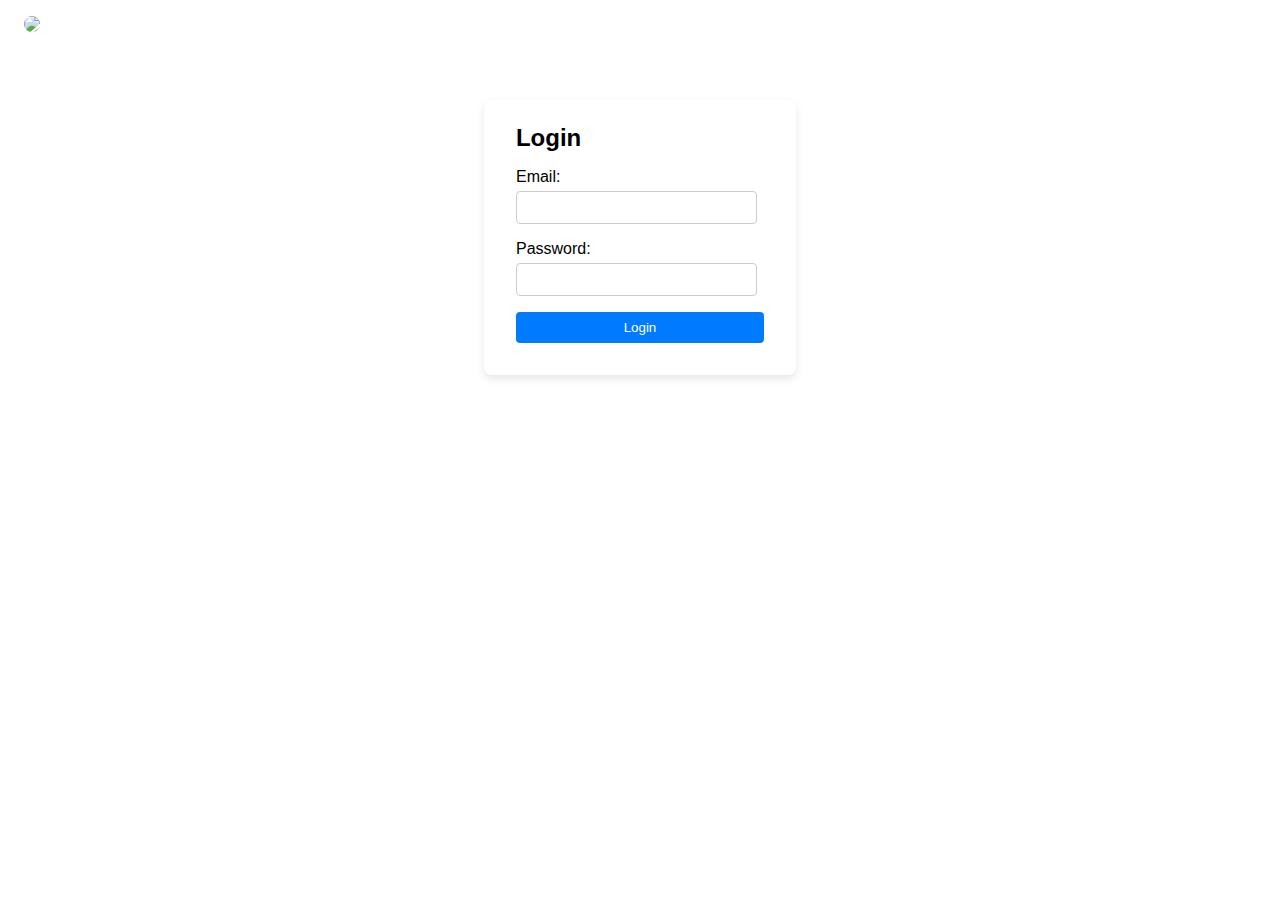
==== login.html @ 443adcd2 "Add files via upload" ====
<!DOCTYPE html>
<html lang="en">
<head>
    <meta charset="UTF-8">
    <meta name="viewport" content="width=device-width, initial-scale=1.0">
    <title>Login Page</title>
    <link rel="stylesheet" href="login.css">
</head>
<body>
    
    <div class="top">
        <div class="left">
            <a href="#"><img class="logo" src="/images/logo.jpg"></a>
        </div>
        <div class="center">
            <P class="ashwad">EthicSnap</P>
            <P class="shaheen">BY ASHWAD SHAHEEN</P>
        </div>
    </div>
    
    <div class="container">
        <div class="login-container">
            <h2>Login</h2>
            <form id="login-form">
                <label for="login-email">Email:</label>
                <input type="email" id="login-email" name="login-email" required>
                <label for="login-password">Password:</label>
                <input type="password" id="login-password" name="login-password" required>
                <button type="submit">Login</button>
            </form>
            <p id="login-failure" style="display: none; color: red;">Invalid email or password.</p>
        </div>
    </div>
    <script src="login.js"></script>
</body>
</html>
---- login.css ----
*{
    margin: 0px;
    padding: 0px;
}
/* styles.css */
body {
    background-image: url(/images/Slide1.jpg);
    padding: 1rem;
}
.container{
    margin-top: 3rem;
    font-family: Arial, sans-serif;
    display: flex;
    justify-content: center;
    align-items: center;
}
.login-container {
    margin-top: 1rem;
    background-color: #fff;
    padding: 2rem;
    border-radius: 8px;
    box-shadow: 0 4px 8px rgba(0, 0, 0, 0.1);
}

h2 {
    margin-bottom: 1rem;
    margin-top: -0.5rem;
}

label {
    display: block;
    margin-bottom: 0.3rem;
}

input {
    width: 90%;
    padding: 0.5rem;
    margin-bottom: 1rem;
    border: 1px solid #ccc;
    border-radius: 4px;
}

button {
    width: 100%;
    margin: auto;
    padding: 0.5rem;
    background-color: #007BFF;
    color: white;
    border: none;
    border-radius: 4px;
    cursor: pointer;
}

button:hover {
    background-color: #0056b3;
}
.top{
    
    display: flex;
    justify-content: space-between;
    align-items: center;
    position: relative;
}
.ashwad, .shaheen{
    color: white;
    text-align: center;
}
.ashwad{
    font-family: sans-serif;
    font-weight: 550;
    font-size: 2.5rem;
    font-style:normal;
    letter-spacing: -0.2rem;
}
.shaheen{
    margin-top: -0.3rem;
    font-size: large;
    font-family: 'Courier New', Courier, monospace;
    letter-spacing: 0.3rem;
}
.logo{
    width: 4rem;
    border-radius: 2rem;
}
.center{
    position: absolute;
    left: 50%;
    transform: translateX(-50%);
}
.left{
    margin-left: 0.5rem;
}
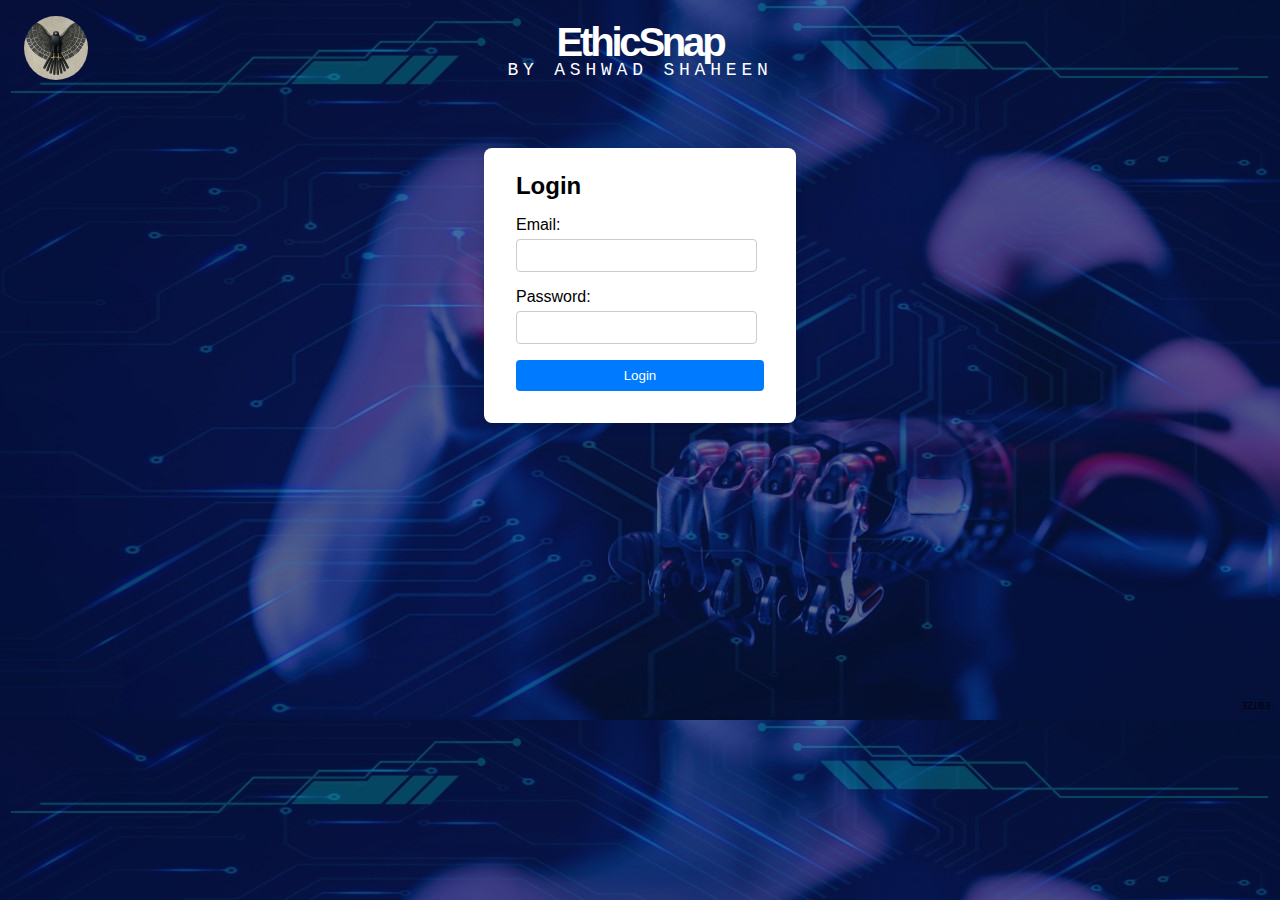
==== commit 8fe7bffa: "Update login.html" ====
--- a/login.html
+++ b/login.html
@@ -10,7 +10,7 @@
     
     <div class="top">
         <div class="left">
-            <a href="#"><img class="logo" src="/images/logo.jpg"></a>
+            <a href="#"><img class="logo" src="images/logo.jpg"></a>
         </div>
         <div class="center">
             <P class="ashwad">EthicSnap</P>
